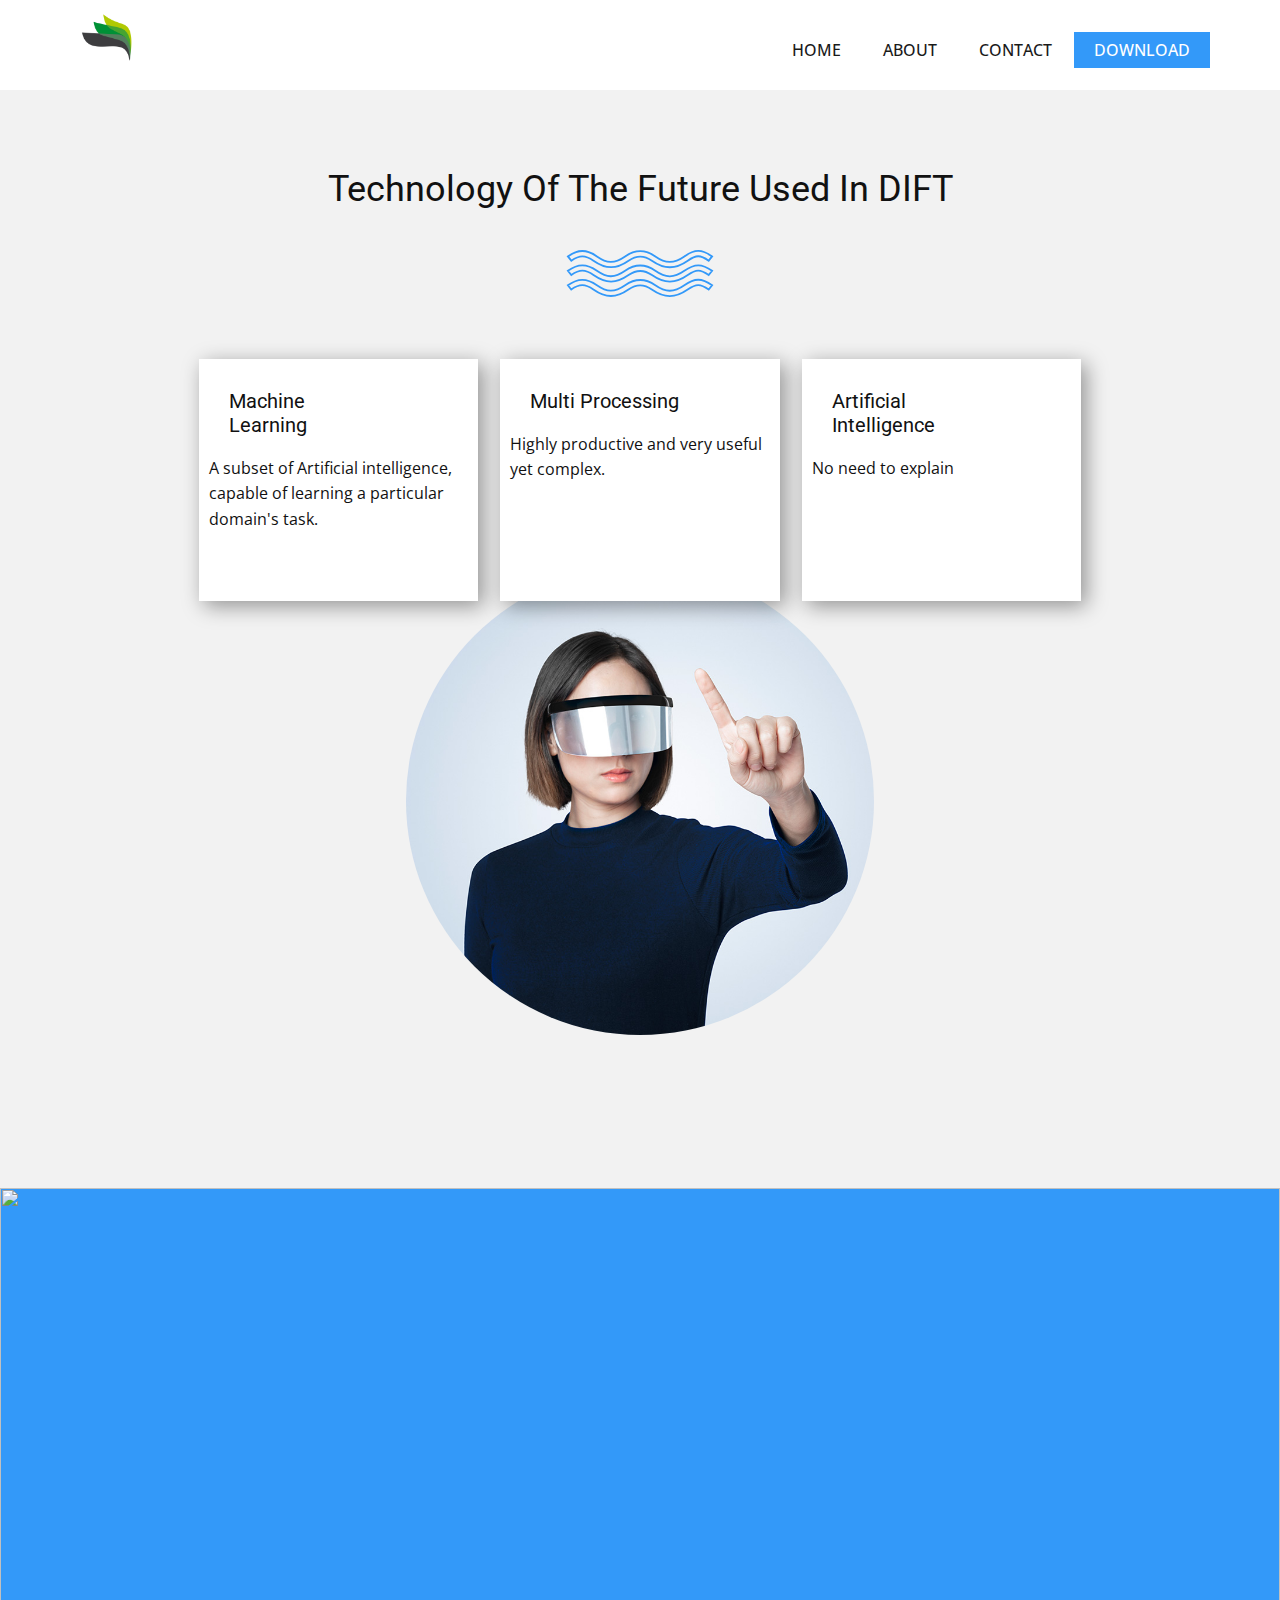
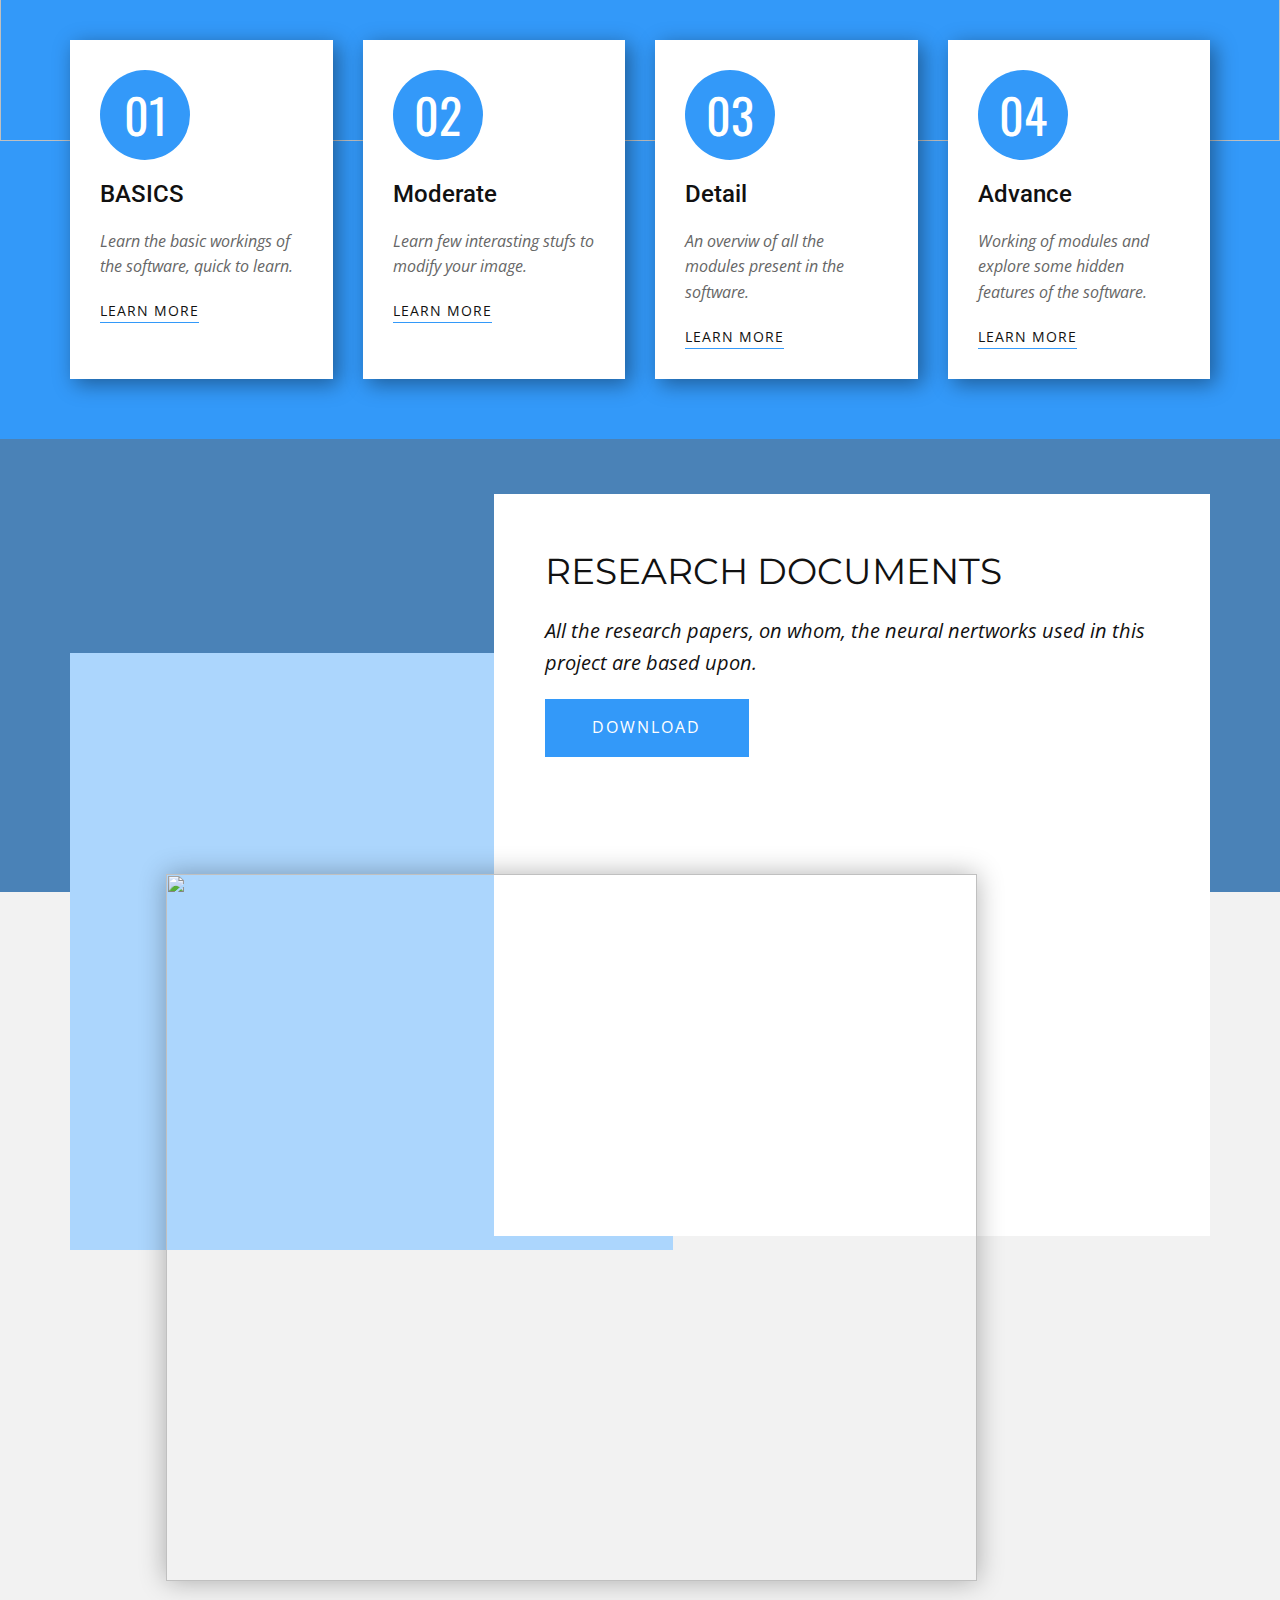
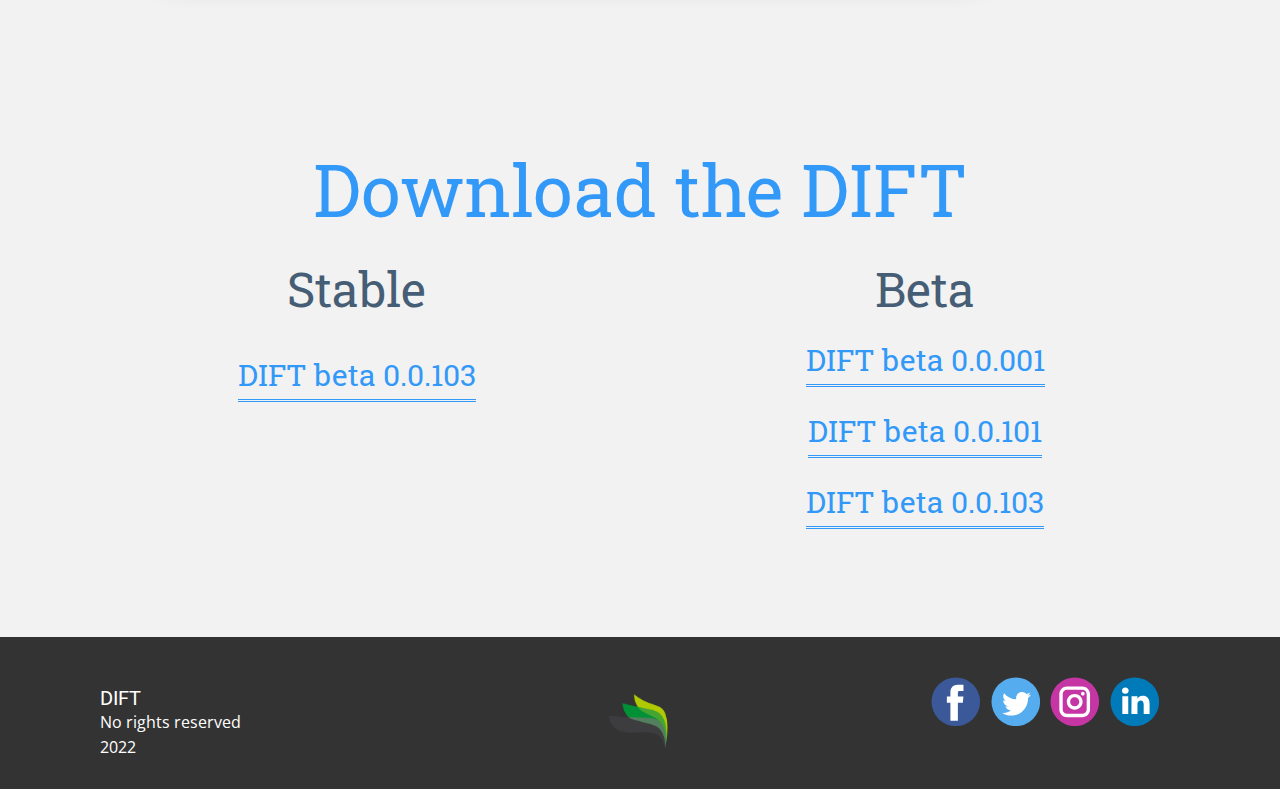
==== Download.html @ ada79fab "initial" ====
<!DOCTYPE html>
<html style="font-size: 16px;">
  <head>
    <meta name="viewport" content="width=device-width, initial-scale=1.0">
    <meta charset="utf-8">
    <meta name="keywords" content="​Join Accenture’s virtual program for new perspectives, ​Technology Of The Future, 01, 02, 03, 04, ​AI &amp;amp; Digital Platform, ​Essential 8 Emerging Technologies, ​Technology Of The Future, Join our newsletter">
    <meta name="description" content="">
    <meta name="page_type" content="np-template-header-footer-from-plugin">
    <title>Download</title>
    <link rel="stylesheet" href="nicepage.css" media="screen">
<link rel="stylesheet" href="Download.css" media="screen">
    <script class="u-script" type="text/javascript" src="jquery.js" defer=""></script>
    <script class="u-script" type="text/javascript" src="nicepage.js" defer=""></script>
    <meta name="generator" content="Nicepage 4.6.5, nicepage.com">
    <link id="u-theme-google-font" rel="stylesheet" href="https://fonts.googleapis.com/css?family=Roboto:100,100i,300,300i,400,400i,500,500i,700,700i,900,900i|Open+Sans:300,300i,400,400i,500,500i,600,600i,700,700i,800,800i">
    <link id="u-page-google-font" rel="stylesheet" href="https://fonts.googleapis.com/css?family=Oswald:200,300,400,500,600,700|Montserrat:100,100i,200,200i,300,300i,400,400i,500,500i,600,600i,700,700i,800,800i,900,900i|Roboto+Slab:100,200,300,400,500,600,700,800,900">
    
    
    
    
    
    <script type="application/ld+json">{
		"@context": "http://schema.org",
		"@type": "Organization",
		"name": "",
		"logo": "images/536120479-0.png",
		"sameAs": []
}</script>
    <meta name="theme-color" content="#3399f9">
    <meta property="og:title" content="Download">
    <meta property="og:type" content="website">
  </head>
  <body class="u-body u-xl-mode"><header class="u-clearfix u-header u-header" id="sec-83c2"><div class="u-clearfix u-sheet u-sheet-1">
        <a href="#" class="u-image u-logo u-image-1" data-image-width="150" data-image-height="150">
          <img src="images/536120479-0.png" class="u-logo-image u-logo-image-1">
        </a>
        <nav class="u-menu u-menu-dropdown u-offcanvas u-menu-1" data-responsive-from="MD">
          <div class="menu-collapse" style="font-size: 1rem; letter-spacing: 0px; text-transform: uppercase; font-weight: 500;">
            <a class="u-button-style u-custom-active-border-color u-custom-active-color u-custom-border u-custom-border-color u-custom-borders u-custom-hover-border-color u-custom-hover-color u-custom-left-right-menu-spacing u-custom-padding-bottom u-custom-text-active-color u-custom-text-color u-custom-text-hover-color u-custom-top-bottom-menu-spacing u-nav-link u-text-active-palette-1-base u-text-hover-palette-2-base" href="#">
              <svg class="u-svg-link" viewBox="0 0 24 24"><use xmlns:xlink="http://www.w3.org/1999/xlink" xlink:href="#menu-hamburger"></use></svg>
              <svg class="u-svg-content" version="1.1" id="menu-hamburger" viewBox="0 0 16 16" x="0px" y="0px" xmlns:xlink="http://www.w3.org/1999/xlink" xmlns="http://www.w3.org/2000/svg"><g><rect y="1" width="16" height="2"></rect><rect y="7" width="16" height="2"></rect><rect y="13" width="16" height="2"></rect>
</g></svg>
            </a>
          </div>
          <div class="u-custom-menu u-nav-container">
            <ul class="u-nav u-spacing-2 u-unstyled u-nav-1"><li class="u-nav-item"><a class="u-active-palette-1-base u-border-active-palette-1-base u-border-hover-palette-1-base u-border-no-left u-border-no-right u-border-no-top u-button-style u-hover-palette-1-light-2 u-nav-link u-text-active-white u-text-grey-90 u-text-hover-white" href="Home.html" style="padding: 10px 20px;">Home</a>
</li><li class="u-nav-item"><a class="u-active-palette-1-base u-border-active-palette-1-base u-border-hover-palette-1-base u-border-no-left u-border-no-right u-border-no-top u-button-style u-hover-palette-1-light-2 u-nav-link u-text-active-white u-text-grey-90 u-text-hover-white" href="About.html" style="padding: 10px 20px;">About</a>
</li><li class="u-nav-item"><a class="u-active-palette-1-base u-border-active-palette-1-base u-border-hover-palette-1-base u-border-no-left u-border-no-right u-border-no-top u-button-style u-hover-palette-1-light-2 u-nav-link u-text-active-white u-text-grey-90 u-text-hover-white" href="Contact.html" style="padding: 10px 20px;">Contact</a>
</li><li class="u-nav-item"><a class="u-active-palette-1-base u-border-active-palette-1-base u-border-hover-palette-1-base u-border-no-left u-border-no-right u-border-no-top u-button-style u-hover-palette-1-light-2 u-nav-link u-text-active-white u-text-grey-90 u-text-hover-white" href="Download.html" target="_blank" style="padding: 10px 20px;">Download</a>
</li></ul>
          </div>
          <div class="u-custom-menu u-nav-container-collapse">
            <div class="u-black u-container-style u-inner-container-layout u-opacity u-opacity-95 u-sidenav">
              <div class="u-inner-container-layout u-sidenav-overflow">
                <div class="u-menu-close"></div>
                <ul class="u-align-center u-nav u-popupmenu-items u-unstyled u-nav-2"><li class="u-nav-item"><a class="u-button-style u-nav-link" href="Home.html" style="padding: 10px 20px;">Home</a>
</li><li class="u-nav-item"><a class="u-button-style u-nav-link" href="About.html" style="padding: 10px 20px;">About</a>
</li><li class="u-nav-item"><a class="u-button-style u-nav-link" href="Contact.html" style="padding: 10px 20px;">Contact</a>
</li><li class="u-nav-item"><a class="u-button-style u-nav-link" href="Download.html" target="_blank" style="padding: 10px 20px;">Download</a>
</li></ul>
              </div>
            </div>
            <div class="u-black u-menu-overlay u-opacity u-opacity-70"></div>
          </div>
        </nav>
      </div></header> 
    <section class="u-align-center u-clearfix u-grey-5 u-section-1" id="carousel_082c">
      <div class="u-clearfix u-sheet u-sheet-1">
        <h2 class="u-text u-text-default u-text-1"> Technology Of The Future Used In DIFT</h2>
        <div class="u-border-2 u-border-palette-1-base u-shape u-shape-svg u-text-grey-5 u-shape-1">
          <svg class="u-svg-link" preserveAspectRatio="none" viewBox="0 0 160 50" style=""><use xmlns:xlink="http://www.w3.org/1999/xlink" xlink:href="#svg-0c8e"></use></svg>
          <svg class="u-svg-content" viewBox="-1 -1 162 52" x="0px" y="0px" id="svg-0c8e" style="enable-background:new 0 0 160 50;"><path d="M133,26.7c-13.9,9.7-25.8,9.7-39.8,0c-9.1-6.3-16.8-6.3-25.9,0c-13.8,9.6-25.1,9.6-38.9,0c-9.2-6.4-15.4-6.4-24.6,0L0,22
	c11.2-7.8,20.6-8.1,32.2,0c11,7.6,19,8.5,31.3,0c11.6-8.1,22.4-7.7,33.5,0c11.4,8,20.3,8.3,32.2,0c11.6-8.1,19.2-8.1,30.8,0
	l-3.8,4.7C146.9,20.2,142.3,20.2,133,26.7z M133,10.8c-13.9,9.7-25.8,9.7-39.8,0c-9.1-6.3-16.8-6.3-25.9,0
	c-13.8,9.6-25.1,9.6-38.9,0c-9.2-6.4-15.4-6.4-24.6,0L0,6.1c11.2-7.8,20.6-8.1,32.2,0c11,7.6,19,8.5,31.3,0C75.1-2,85.9-1.6,97,6.1
	c11.4,8,20.3,8.3,32.2,0C140.8-2,148.4-2,160,6.1l-3.8,4.7C146.9,4.3,142.3,4.3,133,10.8z M32.2,38c11,7.6,19,8.5,31.3,0
	c11.6-8.1,22.4-7.7,33.5,0c11.4,8,20.3,8.3,32.2,0c11.6-8.1,19.2-8.1,30.8,0l-3.8,4.7c-9.3-6.5-13.9-6.5-23.3,0
	c-13.9,9.7-25.8,9.7-39.8,0c-9.1-6.3-16.8-6.3-25.9,0c-13.8,9.6-25.1,9.6-38.9,0c-9.2-6.4-15.4-6.4-24.6,0L0,38
	C11.2,30.2,20.6,29.9,32.2,38z"></path></svg>
        </div>
        <div class="u-expanded-width-xs u-image u-image-circle u-preserve-proportions u-image-1" alt="" data-image-width="800" data-image-height="800">
          <div class="u-preserve-proportions-child" style="padding-top: 100%;"></div>
        </div>
        <div class="u-expanded-width-md u-expanded-width-sm u-expanded-width-xs u-list u-list-1">
          <div class="u-repeater u-repeater-1">
            <div class="u-align-left u-container-style u-list-item u-repeater-item u-white u-list-item-1">
              <div class="u-container-layout u-similar-container u-container-layout-1">
                <h5 class="u-text u-text-2"> Machine Learning</h5>
                <p class="u-text u-text-3">A subset of Artificial intelligence, capable of learning a particular domain's task.</p>
              </div>
            </div>
            <div class="u-align-left u-container-style u-list-item u-repeater-item u-video-cover u-white u-list-item-2">
              <div class="u-container-layout u-similar-container u-container-layout-2">
                <h5 class="u-text u-text-4">Multi Processing</h5>
                <p class="u-text u-text-5">Highly productive and very useful yet complex.</p>
              </div>
            </div>
            <div class="u-align-left u-container-style u-list-item u-repeater-item u-video-cover u-white u-list-item-3">
              <div class="u-container-layout u-similar-container u-container-layout-3">
                <h5 class="u-text u-text-6"> Artificial Intelligence</h5>
                <p class="u-text u-text-7">No need to explain</p>
              </div>
            </div>
          </div>
        </div>
      </div>
    </section>
    <section class="u-align-center u-clearfix u-palette-1-base u-section-2" id="carousel_5f6d">
      <img class="u-expanded-width u-image u-image-1" src="#">
      <div class="u-list u-list-1">
        <div class="u-repeater u-repeater-1">
          <div class="u-align-left u-container-style u-list-item u-repeater-item u-shape-round u-white u-list-item-1">
            <div class="u-container-layout u-similar-container u-valign-top u-container-layout-1">
              <div class="u-align-center u-container-style u-group u-palette-1-base u-radius-50 u-shape-round u-group-1">
                <div class="u-container-layout u-valign-middle u-container-layout-2">
                  <h2 class="u-custom-font u-font-oswald u-text u-text-1">01</h2>
                </div>
              </div>
              <h5 class="u-text u-text-2"> BASICS</h5>
              <p class="u-text u-text-grey-60 u-text-3">Learn the basic workings of the software, quick to learn.</p>
              <a href="https://nicepage.com/k/business-card-html-templates" class="u-border-1 u-border-active-black u-border-hover-black u-border-palette-1-base u-btn u-button-style u-none u-text-active-grey-60 u-text-body-color u-text-hover-grey-60 u-btn-1">learn more</a>
            </div>
          </div>
          <div class="u-align-left u-container-style u-list-item u-repeater-item u-shape-round u-white u-list-item-2">
            <div class="u-container-layout u-similar-container u-valign-top u-container-layout-3">
              <div class="u-align-center u-container-style u-group u-palette-1-base u-radius-50 u-shape-round u-video-cover u-group-2">
                <div class="u-container-layout u-valign-middle u-container-layout-4">
                  <h2 class="u-custom-font u-font-oswald u-text u-text-4">02</h2>
                </div>
              </div>
              <h5 class="u-text u-text-5"> Moderate</h5>
              <p class="u-text u-text-grey-60 u-text-6">Learn few interasting stufs to modify your image.</p>
              <a href="https://nicepage.com/c/tabs-website-templates" class="u-border-1 u-border-active-black u-border-hover-black u-border-palette-1-base u-btn u-button-style u-none u-text-active-grey-60 u-text-body-color u-text-hover-grey-60 u-btn-2">learn more</a>
            </div>
          </div>
          <div class="u-align-left u-container-style u-list-item u-repeater-item u-shape-round u-white u-list-item-3">
            <div class="u-container-layout u-similar-container u-valign-top u-container-layout-5">
              <div class="u-align-center u-container-style u-group u-palette-1-base u-radius-50 u-shape-round u-video-cover u-group-3">
                <div class="u-container-layout u-valign-middle u-container-layout-6">
                  <h2 class="u-custom-font u-font-oswald u-text u-text-7">03</h2>
                </div>
              </div>
              <h5 class="u-text u-text-8"> Detail</h5>
              <p class="u-text u-text-grey-60 u-text-9">An overviw of all the modules present in the software.</p>
              <a href="https://nicepage.com/k/love-html-templates" class="u-border-1 u-border-active-black u-border-hover-black u-border-palette-1-base u-btn u-button-style u-none u-text-active-grey-60 u-text-body-color u-text-hover-grey-60 u-btn-3">learn more</a>
            </div>
          </div>
          <div class="u-align-left u-container-style u-list-item u-repeater-item u-shape-round u-white u-list-item-3">
            <div class="u-container-layout u-similar-container u-valign-top u-container-layout-5">
              <div class="u-align-center u-container-style u-group u-palette-1-base u-radius-50 u-shape-round u-video-cover u-group-3">
                <div class="u-container-layout u-valign-middle u-container-layout-6">
                  <h2 class="u-custom-font u-font-oswald u-text u-text-7">04</h2>
                </div>
              </div>
              <h5 class="u-text u-text-8">Advance</h5>
              <p class="u-text u-text-grey-60 u-text-12">Working of modules and explore some hidden features of the software.</p>
              <a href="https://nicepage.review" class="u-border-1 u-border-active-black u-border-hover-black u-border-palette-1-base u-btn u-button-style u-none u-text-active-grey-60 u-text-body-color u-text-hover-grey-60 u-btn-3">learn more</a>
            </div>
          </div>
        </div>
      </div>
    </section>
    <section class="u-clearfix u-grey-5 u-section-3" id="carousel_c9da">
      <div class="u-expanded-width u-palette-1-dark-1 u-shape u-shape-rectangle u-shape-1"></div>
      <div class="u-palette-1-light-2 u-shape u-shape-rectangle u-shape-2"></div>
      <div class="u-shape u-shape-rectangle u-white u-shape-3"></div>
      <img class="u-image u-image-1" src="#" data-image-width="1200" data-image-height="1048">
      <div class="u-align-left u-container-style u-group u-similar-fill u-group-1">
        <div class="u-container-layout u-container-layout-1">
          <h2 class="u-text u-text-1"> RESEARCH DOCUMENTS</h2>
          <p class="u-large-text u-text u-text-variant u-text-2">All the research papers, on whom, the neural nertworks used in this project are based upon.</p>
          <a href="#" class="u-active-palette-1-light-1 u-border-none u-btn u-button-style u-color-scheme-summer-time u-color-style-multicolor-1 u-hover-palette-1-light-1 u-palette-1-base u-btn-1">DOWNLOAD</a>
        </div>
      </div>
    </section>
    <section class="u-align-center u-clearfix u-grey-5 u-section-4" id="carousel_d7d1">
      <div class="u-clearfix u-sheet u-valign-middle-xs u-sheet-1">
        <h2 class="u-custom-font u-font-roboto-slab u-text u-text-default u-text-palette-1-base u-text-1">Download the DIFT</h2>
        <div class="u-clearfix u-expanded-width u-layout-wrap u-layout-wrap-1">
          <div class="u-layout">
            <div class="u-layout-row">
              <div class="u-align-center u-container-style u-layout-cell u-size-30 u-layout-cell-1">
                <div class="u-container-layout u-container-layout-1">
                  <h1 class="u-custom-font u-font-roboto-slab u-text u-text-default u-text-palette-1-dark-2 u-text-2">Stable</h1>
                  <a href="#" class="u-active-none u-border-3 u-border-active-palette-2-dark-1 u-border-hover-palette-2-base u-border-palette-1-base u-btn u-button-style u-custom-font u-font-roboto-slab u-hover-none u-none u-text-hover-palette-1-dark-2 u-text-palette-1-base u-btn-1">DIFT beta 0.0.103</a>
                </div>
              </div>
              <div class="u-align-center u-container-style u-layout-cell u-size-30 u-layout-cell-2">
                <div class="u-container-layout u-container-layout-2">
                  <h1 class="u-custom-font u-font-roboto-slab u-text u-text-default u-text-palette-1-dark-2 u-text-3">Beta</h1>
                  <a href="#" class="u-active-none u-border-3 u-border-active-palette-2-dark-1 u-border-hover-palette-2-base u-border-palette-1-base u-btn u-button-style u-custom-font u-font-roboto-slab u-hover-none u-none u-text-hover-palette-1-dark-2 u-text-palette-1-base u-btn-2">DIFT beta 0.0.001</a>
                  <a href="#" class="u-active-none u-border-3 u-border-active-palette-2-dark-1 u-border-hover-palette-2-base u-border-palette-1-base u-btn u-button-style u-custom-font u-font-roboto-slab u-hover-none u-none u-text-hover-palette-1-dark-2 u-text-palette-1-base u-btn-3">DIFT beta 0.0.101</a>
                  <a href="#" class="u-active-none u-border-3 u-border-active-palette-2-dark-1 u-border-hover-palette-2-base u-border-palette-1-base u-btn u-button-style u-custom-font u-font-roboto-slab u-hover-none u-none u-text-hover-palette-1-dark-2 u-text-palette-1-base u-btn-4">DIFT beta 0.0.103</a>
                </div>
              </div>
            </div>
          </div>
        </div>
      </div>
    </section>
    
    
    <footer class="u-clearfix u-footer u-grey-80" id="sec-895f"><div class="u-clearfix u-sheet u-sheet-1">
        <div class="u-clearfix u-expanded-width u-gutter-30 u-layout-wrap u-layout-wrap-1">
          <div class="u-gutter-0 u-layout">
            <div class="u-layout-row">
              <div class="u-align-center-sm u-align-center-xs u-align-left-md u-align-left-xl u-container-style u-layout-cell u-left-cell u-size-20 u-size-20-md u-layout-cell-1">
                <div class="u-container-layout u-valign-middle u-container-layout-1"><!--position-->
                  <div data-position="" class="u-position"><!--block-->
                    <div class="u-block">
                      <div class="u-block-container u-clearfix"><!--block_header-->
                        <h5 class="u-block-header u-text"><!--block_header_content-->DIFT<!--/block_header_content--></h5><!--/block_header--><!--block_content-->
                        <div class="u-block-content u-text"><!--block_content_content-->No rights reserved<br>2022<!--/block_content_content-->
                        </div><!--/block_content-->
                      </div>
                    </div><!--/block-->
                  </div><!--/position-->
                </div>
              </div>
              <div class="u-align-center-sm u-align-right-md u-container-style u-layout-cell u-size-20 u-size-20-md u-layout-cell-2">
                <div class="u-container-layout u-valign-middle u-container-layout-2">
                  <a href="#" class="u-image u-logo u-image-1" data-image-width="1000" data-image-height="1000">
                    <img src="images/536120479-0-4.png" class="u-logo-image u-logo-image-1">
                  </a>
                </div>
              </div>
              <div class="u-align-center-sm u-align-center-xs u-align-left-md u-align-right-lg u-align-right-xl u-container-style u-layout-cell u-right-cell u-size-20 u-size-20-md u-layout-cell-3">
                <div class="u-container-layout u-valign-top u-container-layout-3">
                  <div class="u-social-icons u-spacing-10 u-social-icons-1">
                    <a class="u-social-url" title="facebook" target="_blank" href=""><span class="u-icon u-social-facebook u-social-icon u-icon-1"><svg class="u-svg-link" preserveAspectRatio="xMidYMin slice" viewBox="0 0 112 112" style=""><use xmlns:xlink="http://www.w3.org/1999/xlink" xlink:href="#svg-e919"></use></svg><svg class="u-svg-content" viewBox="0 0 112 112" x="0" y="0" id="svg-e919"><circle fill="currentColor" cx="56.1" cy="56.1" r="55"></circle><path fill="#FFFFFF" d="M73.5,31.6h-9.1c-1.4,0-3.6,0.8-3.6,3.9v8.5h12.6L72,58.3H60.8v40.8H43.9V58.3h-8V43.9h8v-9.2
            c0-6.7,3.1-17,17-17h12.5v13.9H73.5z"></path></svg></span>
                    </a>
                    <a class="u-social-url" title="twitter" target="_blank" href=""><span class="u-icon u-social-icon u-social-twitter u-icon-2"><svg class="u-svg-link" preserveAspectRatio="xMidYMin slice" viewBox="0 0 112 112" style=""><use xmlns:xlink="http://www.w3.org/1999/xlink" xlink:href="#svg-f7c1"></use></svg><svg class="u-svg-content" viewBox="0 0 112 112" x="0" y="0" id="svg-f7c1"><circle fill="currentColor" class="st0" cx="56.1" cy="56.1" r="55"></circle><path fill="#FFFFFF" d="M83.8,47.3c0,0.6,0,1.2,0,1.7c0,17.7-13.5,38.2-38.2,38.2C38,87.2,31,85,25,81.2c1,0.1,2.1,0.2,3.2,0.2
            c6.3,0,12.1-2.1,16.7-5.7c-5.9-0.1-10.8-4-12.5-9.3c0.8,0.2,1.7,0.2,2.5,0.2c1.2,0,2.4-0.2,3.5-0.5c-6.1-1.2-10.8-6.7-10.8-13.1
            c0-0.1,0-0.1,0-0.2c1.8,1,3.9,1.6,6.1,1.7c-3.6-2.4-6-6.5-6-11.2c0-2.5,0.7-4.8,1.8-6.7c6.6,8.1,16.5,13.5,27.6,14
            c-0.2-1-0.3-2-0.3-3.1c0-7.4,6-13.4,13.4-13.4c3.9,0,7.3,1.6,9.8,4.2c3.1-0.6,5.9-1.7,8.5-3.3c-1,3.1-3.1,5.8-5.9,7.4
            c2.7-0.3,5.3-1,7.7-2.1C88.7,43,86.4,45.4,83.8,47.3z"></path></svg></span>
                    </a>
                    <a class="u-social-url" title="instagram" target="_blank" href=""><span class="u-icon u-social-icon u-social-instagram u-icon-3"><svg class="u-svg-link" preserveAspectRatio="xMidYMin slice" viewBox="0 0 112 112" style=""><use xmlns:xlink="http://www.w3.org/1999/xlink" xlink:href="#svg-a2c9"></use></svg><svg class="u-svg-content" viewBox="0 0 112 112" x="0" y="0" id="svg-a2c9"><circle fill="currentColor" cx="56.1" cy="56.1" r="55"></circle><path fill="#FFFFFF" d="M55.9,38.2c-9.9,0-17.9,8-17.9,17.9C38,66,46,74,55.9,74c9.9,0,17.9-8,17.9-17.9C73.8,46.2,65.8,38.2,55.9,38.2
            z M55.9,66.4c-5.7,0-10.3-4.6-10.3-10.3c-0.1-5.7,4.6-10.3,10.3-10.3c5.7,0,10.3,4.6,10.3,10.3C66.2,61.8,61.6,66.4,55.9,66.4z"></path><path fill="#FFFFFF" d="M74.3,33.5c-2.3,0-4.2,1.9-4.2,4.2s1.9,4.2,4.2,4.2s4.2-1.9,4.2-4.2S76.6,33.5,74.3,33.5z"></path><path fill="#FFFFFF" d="M73.1,21.3H38.6c-9.7,0-17.5,7.9-17.5,17.5v34.5c0,9.7,7.9,17.6,17.5,17.6h34.5c9.7,0,17.5-7.9,17.5-17.5V38.8
            C90.6,29.1,82.7,21.3,73.1,21.3z M83,73.3c0,5.5-4.5,9.9-9.9,9.9H38.6c-5.5,0-9.9-4.5-9.9-9.9V38.8c0-5.5,4.5-9.9,9.9-9.9h34.5
            c5.5,0,9.9,4.5,9.9,9.9V73.3z"></path></svg></span>
                    </a>
                    <a class="u-social-url" title="linkedin" target="_blank" href=""><span class="u-icon u-social-icon u-social-linkedin u-icon-4"><svg class="u-svg-link" preserveAspectRatio="xMidYMin slice" viewBox="0 0 112 112" style=""><use xmlns:xlink="http://www.w3.org/1999/xlink" xlink:href="#svg-49f8"></use></svg><svg class="u-svg-content" viewBox="0 0 112 112" x="0" y="0" id="svg-49f8"><circle fill="currentColor" cx="56.1" cy="56.1" r="55"></circle><path fill="#FFFFFF" d="M41.3,83.7H27.9V43.4h13.4V83.7z M34.6,37.9L34.6,37.9c-4.6,0-7.5-3.1-7.5-7c0-4,3-7,7.6-7s7.4,3,7.5,7
            C42.2,34.8,39.2,37.9,34.6,37.9z M89.6,83.7H76.2V62.2c0-5.4-1.9-9.1-6.8-9.1c-3.7,0-5.9,2.5-6.9,4.9c-0.4,0.9-0.4,2.1-0.4,3.3v22.5
            H48.7c0,0,0.2-36.5,0-40.3h13.4v5.7c1.8-2.7,5-6.7,12.1-6.7c8.8,0,15.4,5.8,15.4,18.1V83.7z"></path></svg></span>
                    </a>
                  </div>
                </div>
              </div>
            </div>
          </div>
        </div>
      </div></footer>

  </body>
</html>
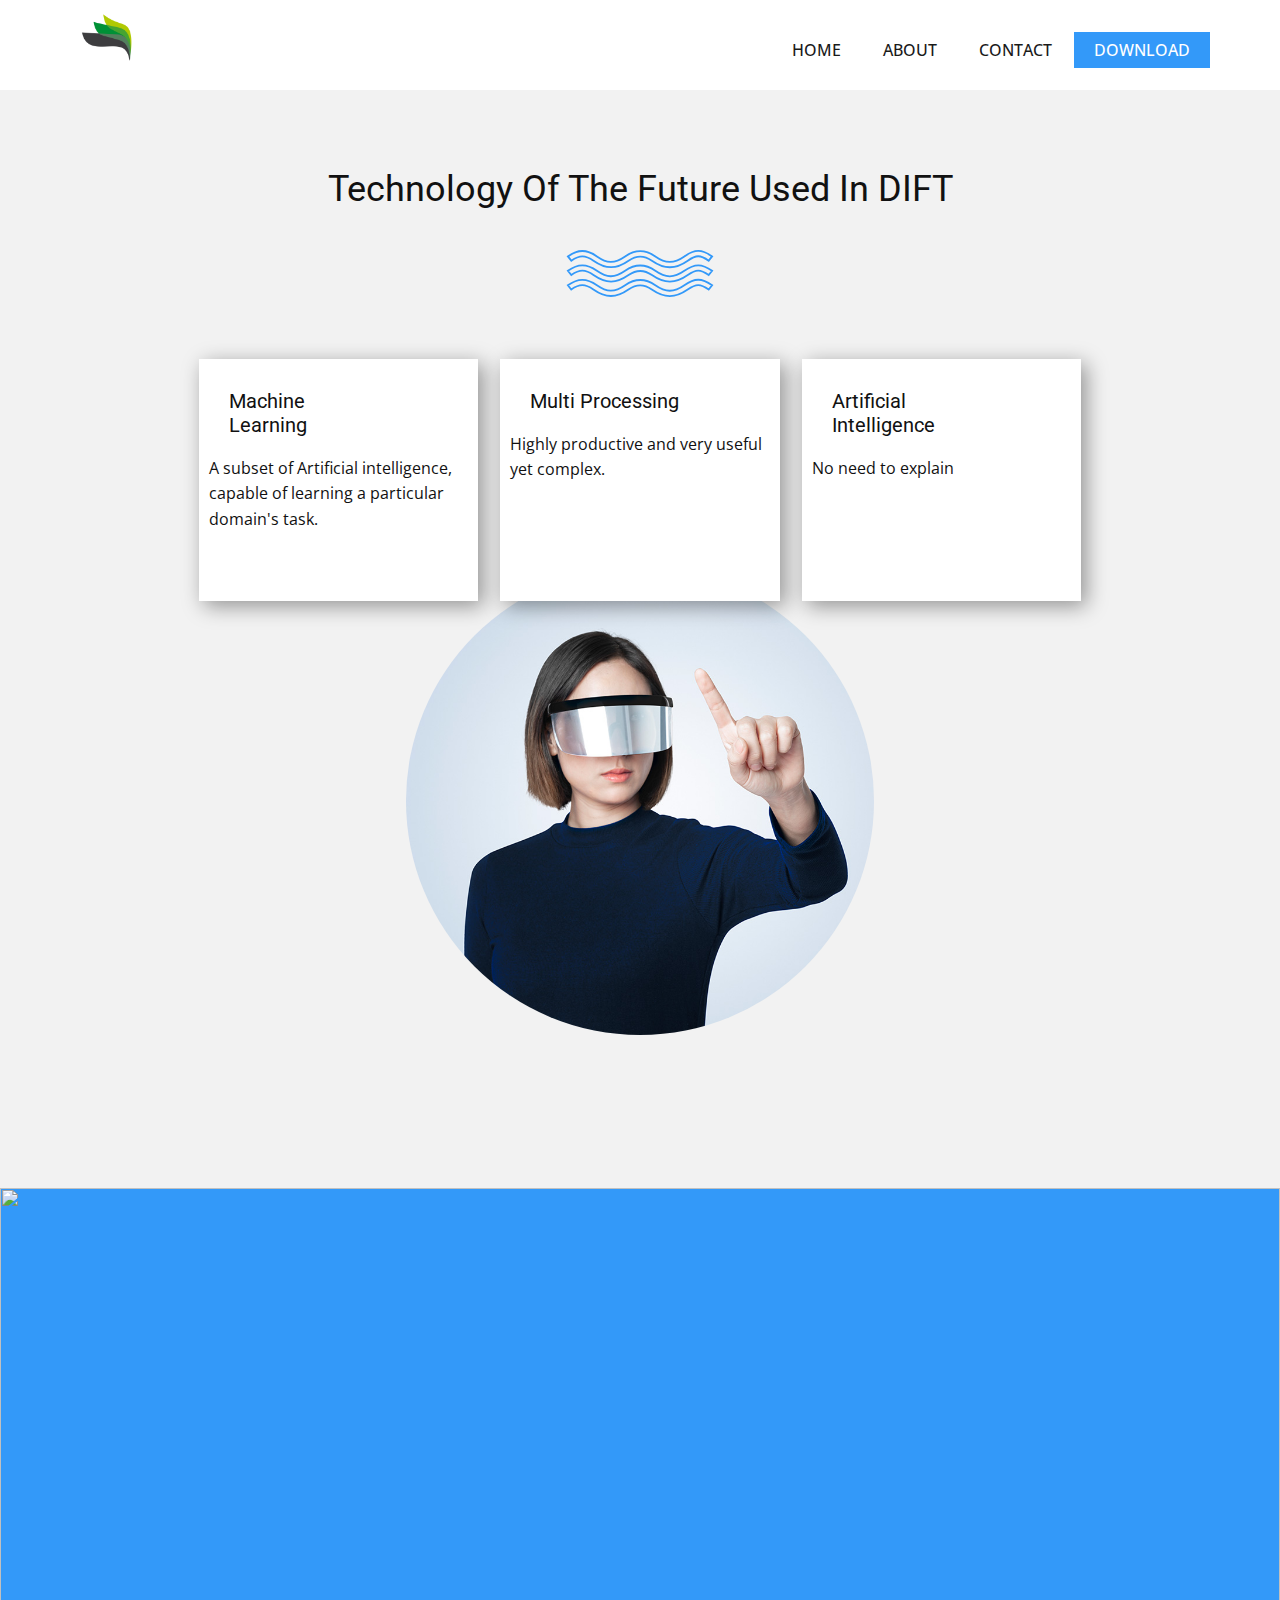
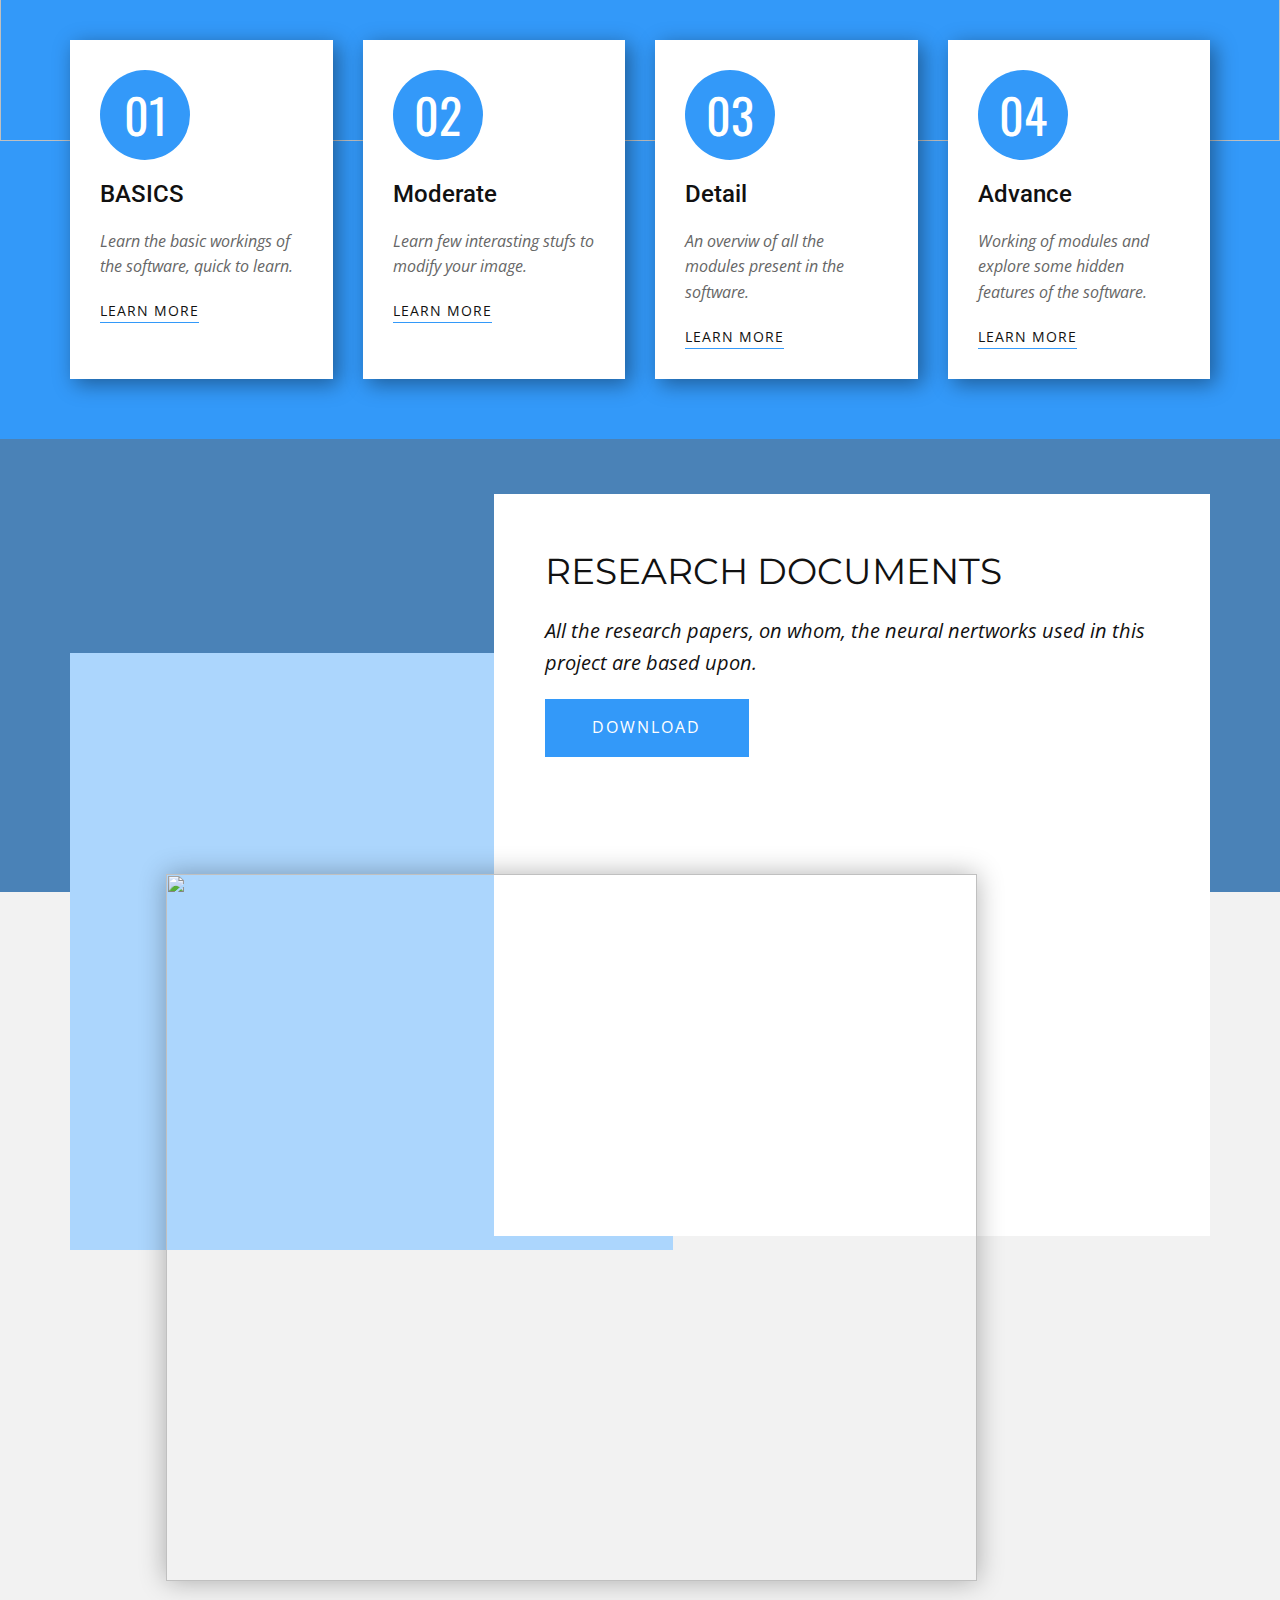
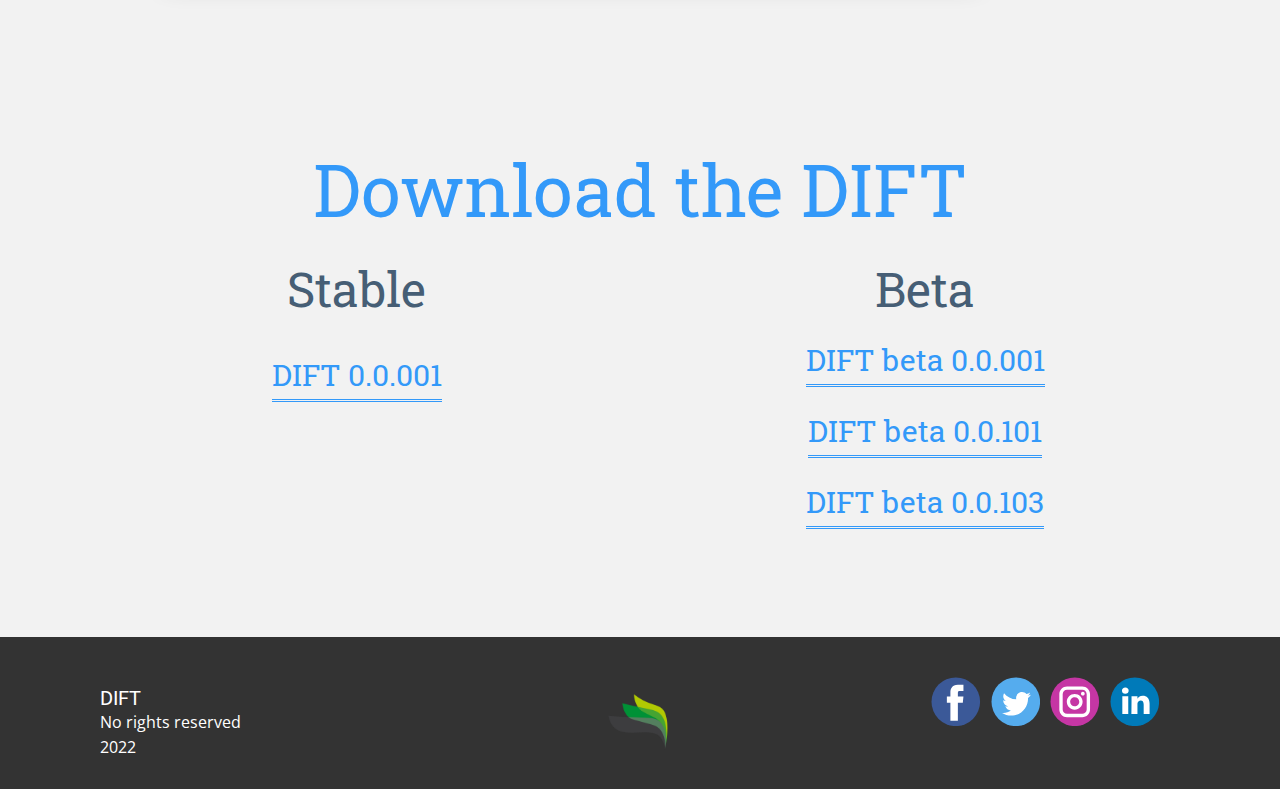
==== commit f2d3a581: "stable" ====
--- a/Download.html
+++ b/Download.html
@@ -182,7 +182,7 @@
               <div class="u-align-center u-container-style u-layout-cell u-size-30 u-layout-cell-1">
                 <div class="u-container-layout u-container-layout-1">
                   <h1 class="u-custom-font u-font-roboto-slab u-text u-text-default u-text-palette-1-dark-2 u-text-2">Stable</h1>
-                  <a href="#" class="u-active-none u-border-3 u-border-active-palette-2-dark-1 u-border-hover-palette-2-base u-border-palette-1-base u-btn u-button-style u-custom-font u-font-roboto-slab u-hover-none u-none u-text-hover-palette-1-dark-2 u-text-palette-1-base u-btn-1">DIFT beta 0.0.103</a>
+                  <a href="#" class="u-active-none u-border-3 u-border-active-palette-2-dark-1 u-border-hover-palette-2-base u-border-palette-1-base u-btn u-button-style u-custom-font u-font-roboto-slab u-hover-none u-none u-text-hover-palette-1-dark-2 u-text-palette-1-base u-btn-1">DIFT 0.0.001</a>
                 </div>
               </div>
               <div class="u-align-center u-container-style u-layout-cell u-size-30 u-layout-cell-2">
@@ -254,4 +254,4 @@
       </div></footer>
 
   </body>
-</html>+</html>
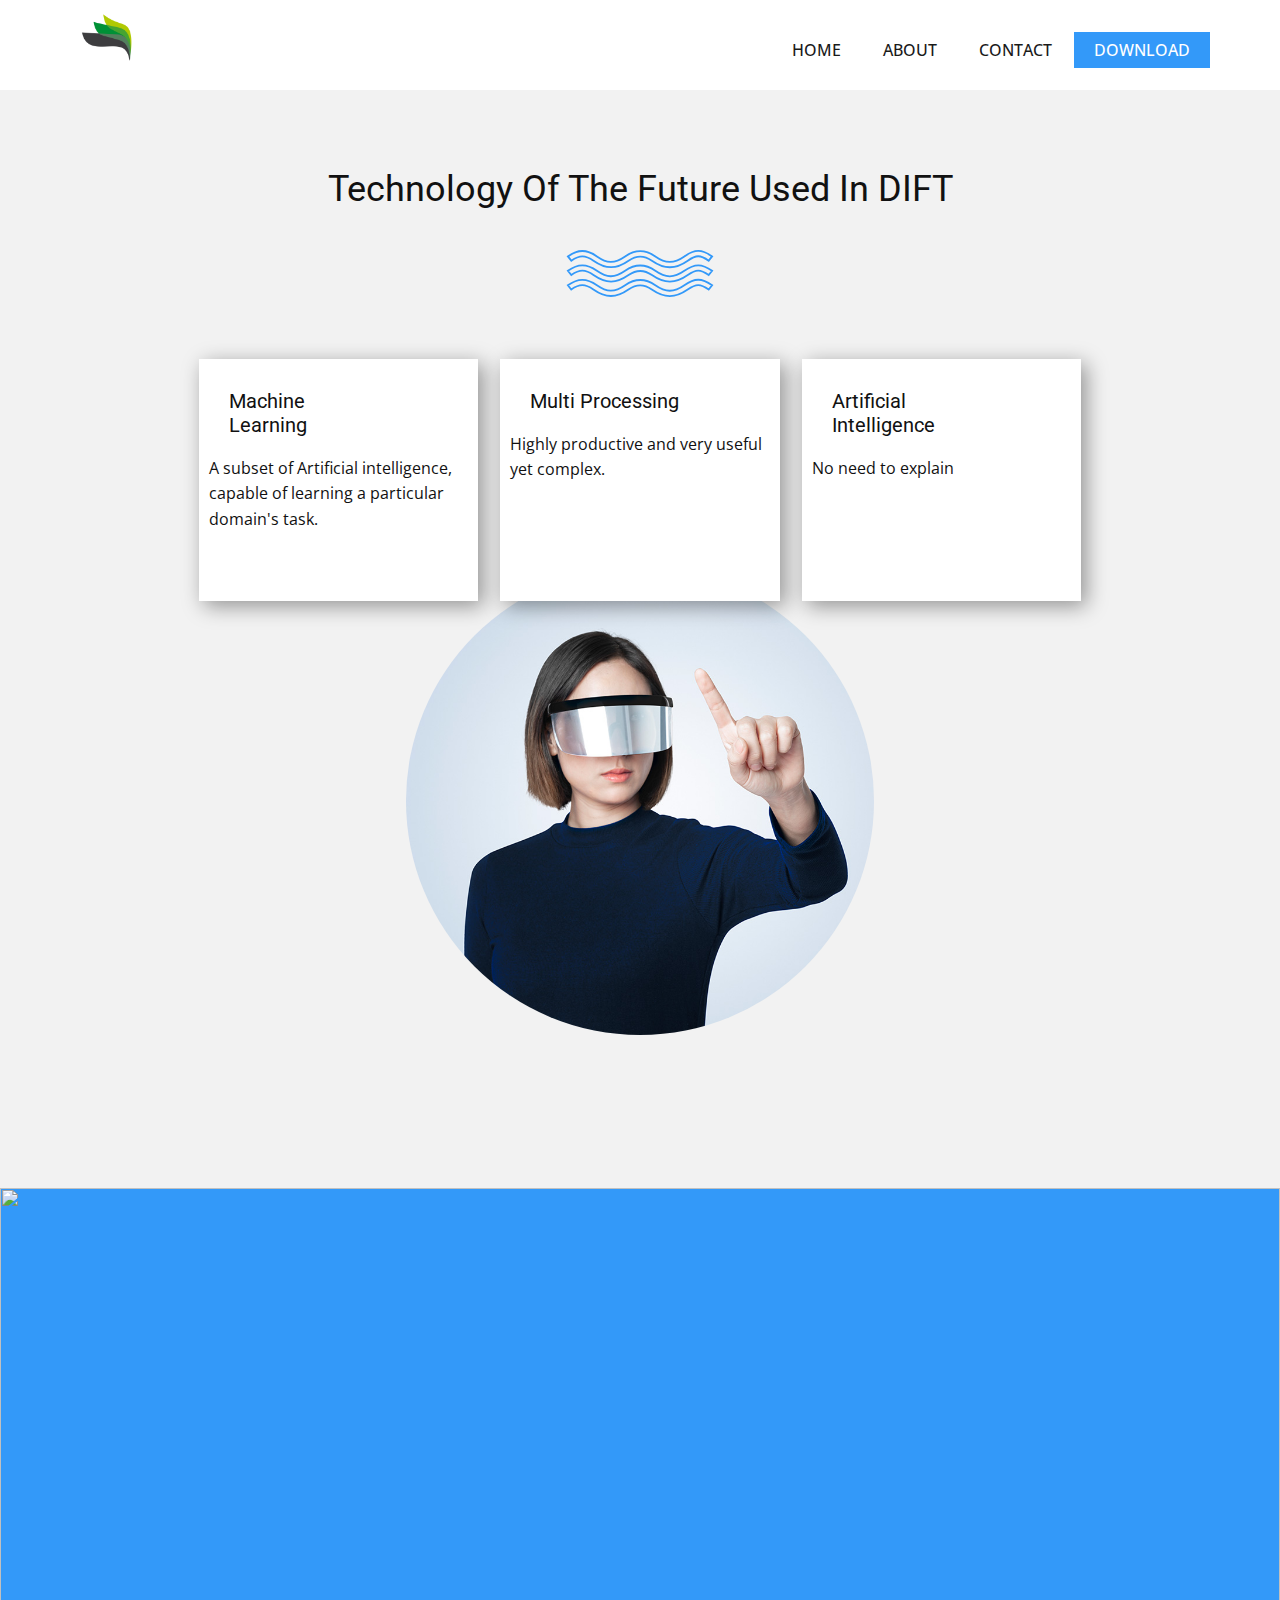
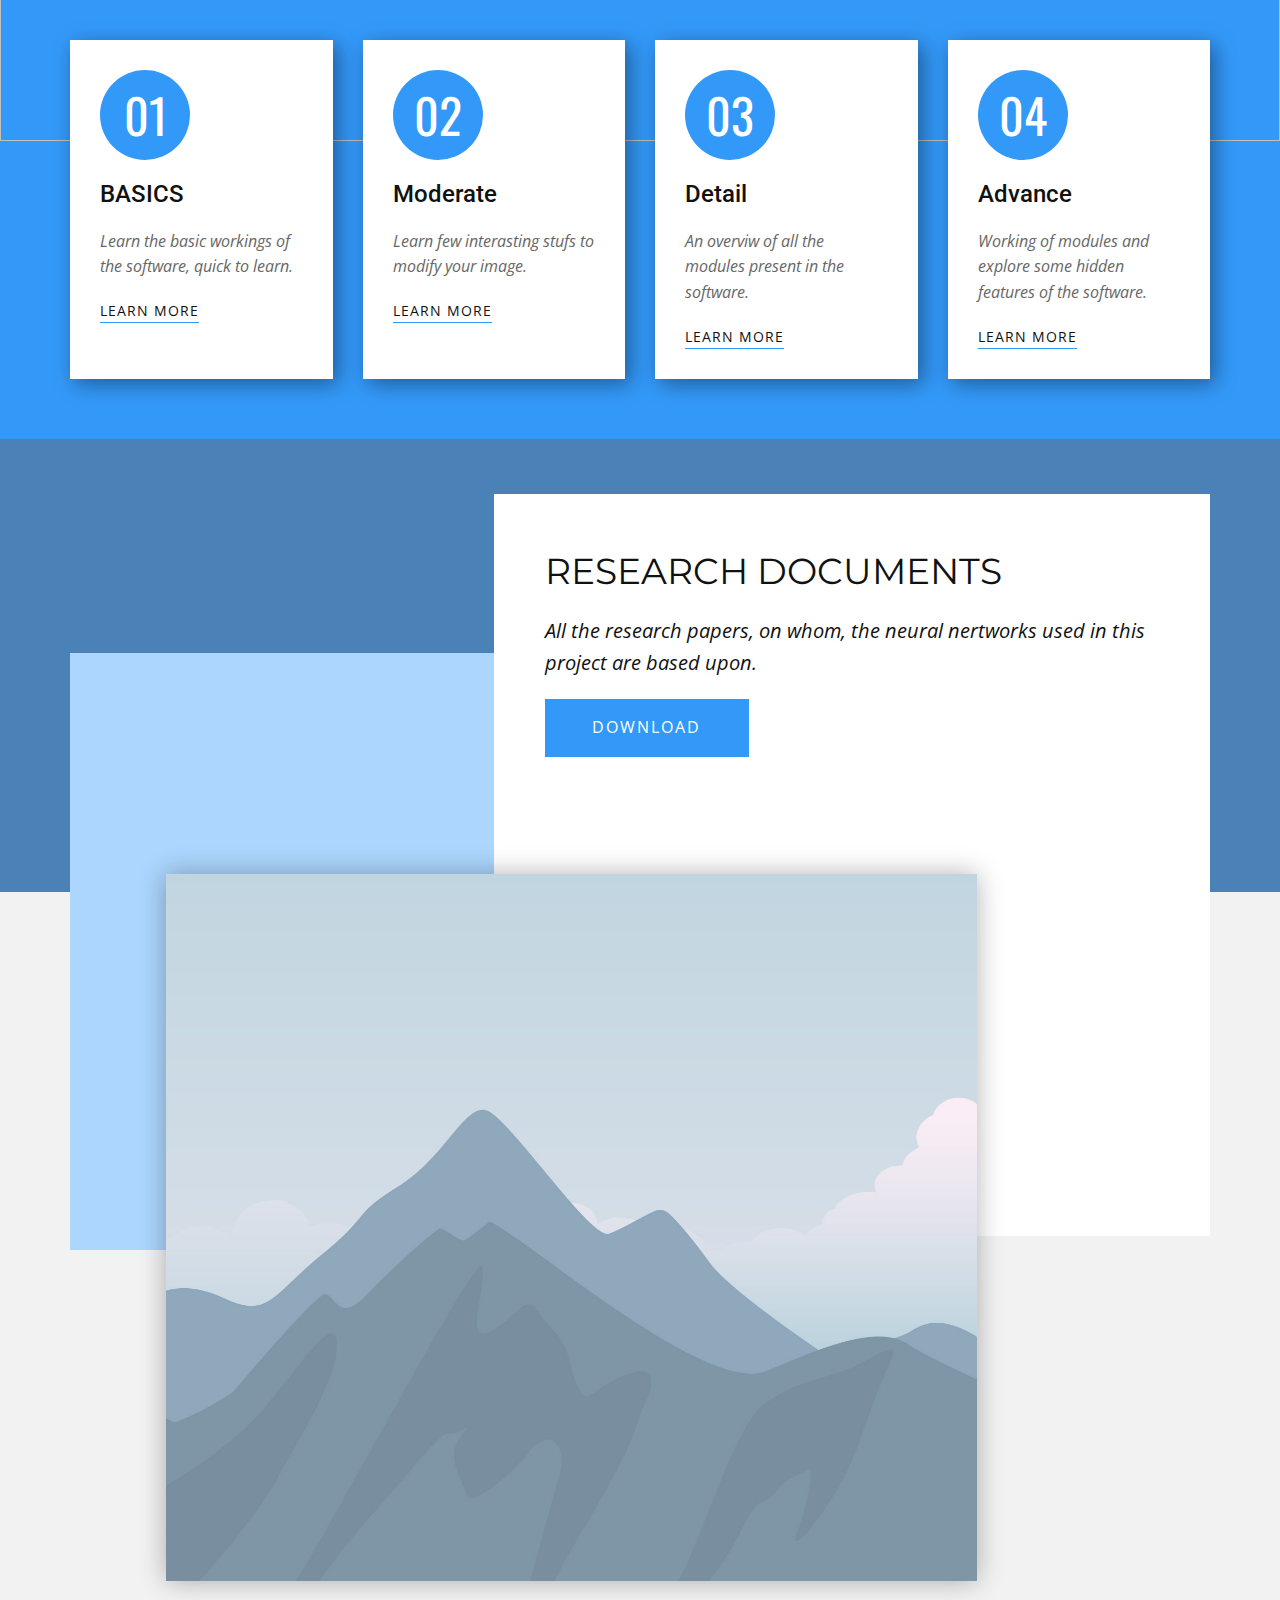
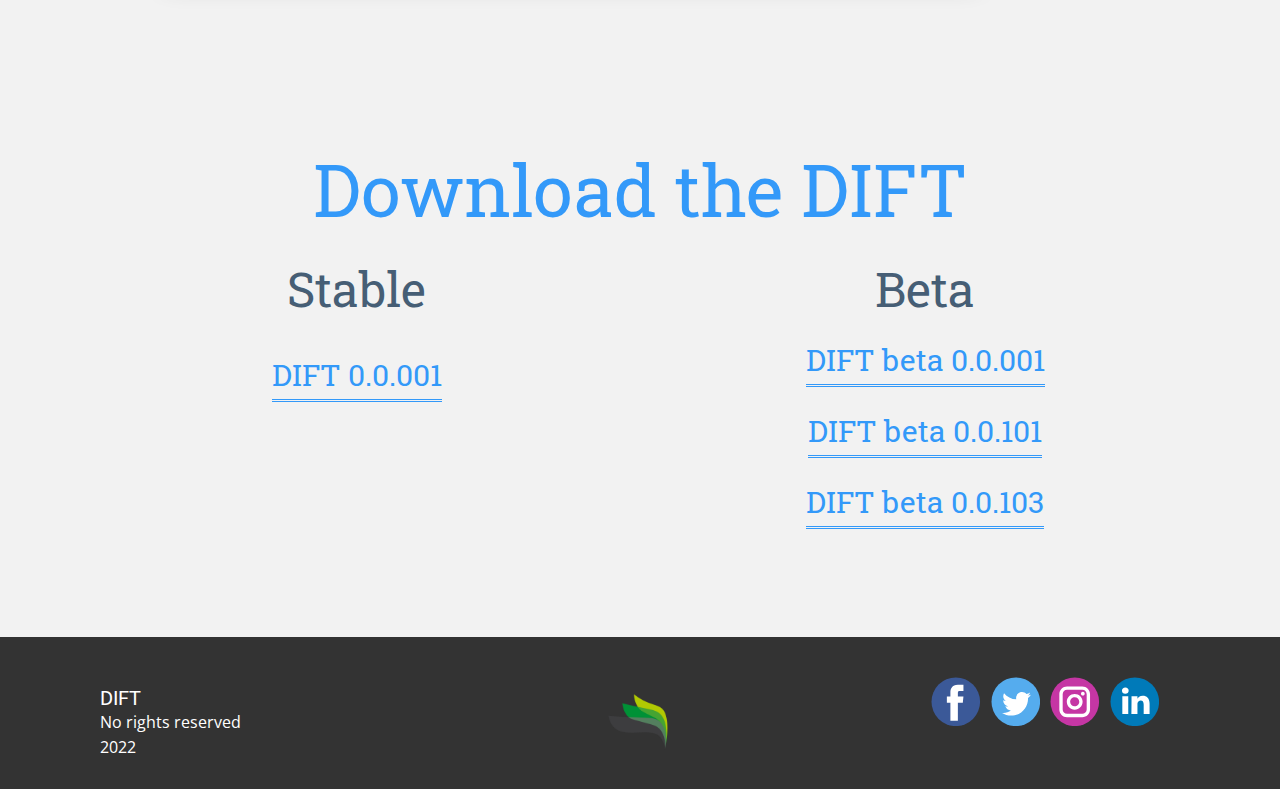
==== commit e4edcb38: "img" ====
--- a/Download.html
+++ b/Download.html
@@ -164,7 +164,7 @@
       <div class="u-expanded-width u-palette-1-dark-1 u-shape u-shape-rectangle u-shape-1"></div>
       <div class="u-palette-1-light-2 u-shape u-shape-rectangle u-shape-2"></div>
       <div class="u-shape u-shape-rectangle u-white u-shape-3"></div>
-      <img class="u-image u-image-1" src="#" data-image-width="1200" data-image-height="1048">
+      <img class="u-image u-image-1" src="images/default-image.jpg" data-image-width="1200" data-image-height="1048">
       <div class="u-align-left u-container-style u-group u-similar-fill u-group-1">
         <div class="u-container-layout u-container-layout-1">
           <h2 class="u-text u-text-1"> RESEARCH DOCUMENTS</h2>
